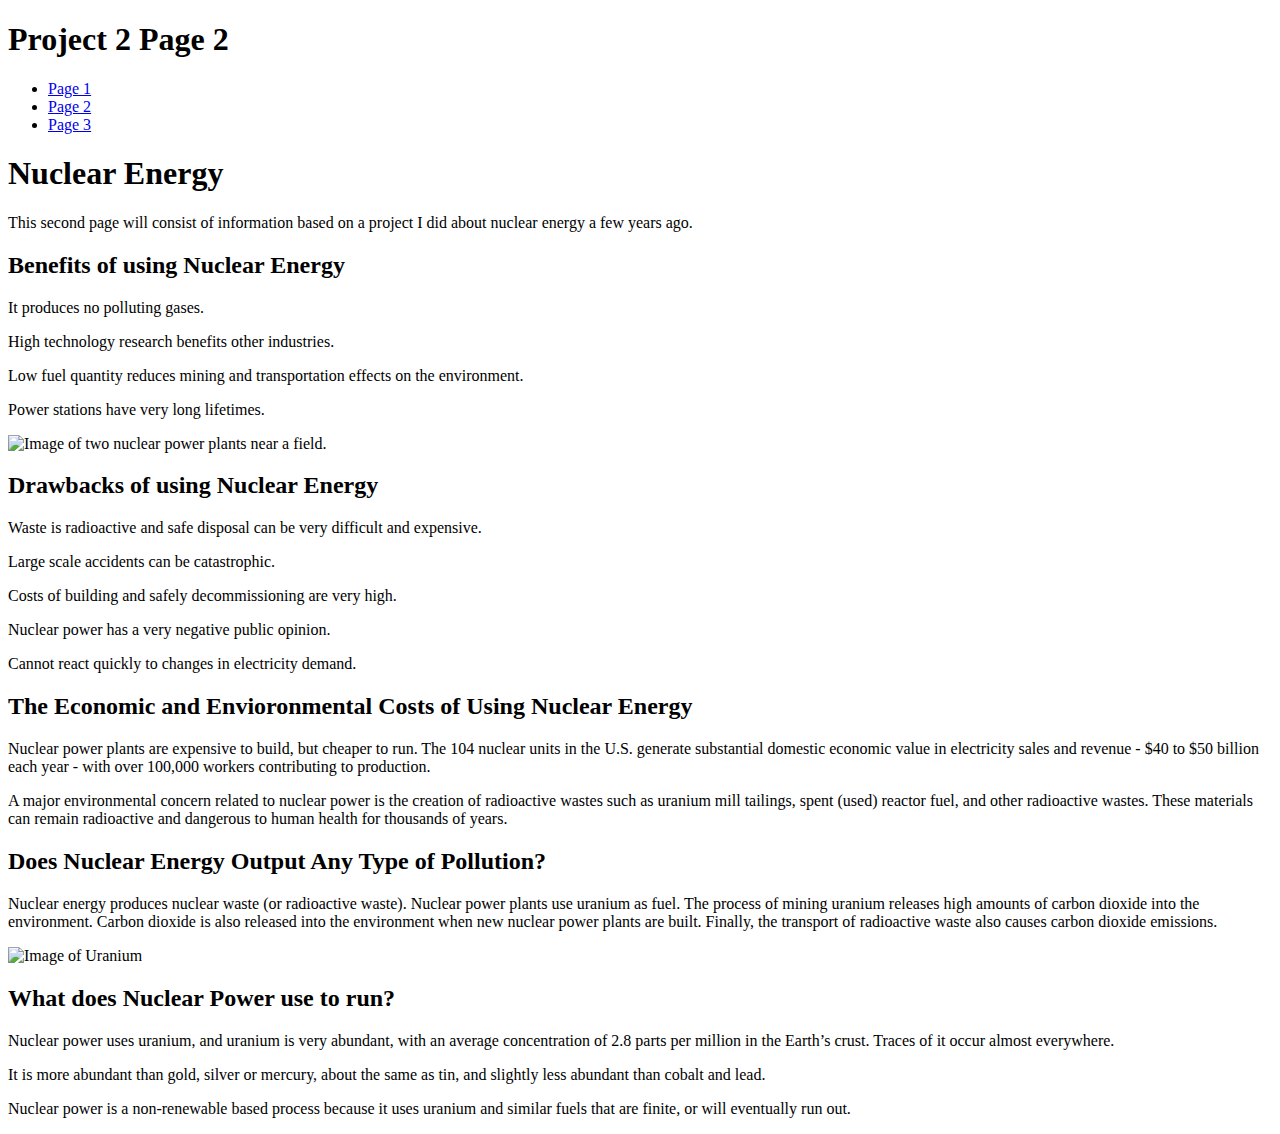
==== index2.html @ 0c780143 "Create index2.html" ====
<!DOCTYPE html>
<html lang="en">
  <head>
    <meta charset="utf-8">
    <title>Project 2</title>
    <link rel="stylesheet" href="css_folder/reset.css">
    <link rel="stylesheet" type="text/css" href="css_folder/style.css">
    <link rel="preconnect" href="https://fonts.googleapis.com">
    <link rel="preconnect" href="https://fonts.gstatic.com" crossorigin>
    <link href="https://fonts.googleapis.com/css2?family=Montserrat&family=Permanent+Marker&family=Supermercado+One&family=Tilt+Neon&display=swap" rel="stylesheet">
  </head>
  <body>
    
    <section>
    <h1>Project 2 Page 2</h1>
    <nav id="main-nav">
    <ul>
      <li><a href="index.html">Page 1</a></li>
      <li><a class="active" href="index2.html">Page 2</a></li>
      <li><a href="index3.html">Page 3</a></li>
    </ul>
    </nav>
    </section>

    <section>
    <h1>Nuclear Energy</h1>
      <p>This second page will consist of information based on a project I did about nuclear energy a few years ago.</p>
    </section>
    
      <section>
      <h2>Benefits of using Nuclear Energy</h2>
        <p>It produces no polluting gases.</p>
        <p>High technology research benefits other industries.</p>
        <p>Low fuel quantity reduces mining and transportation effects on the environment.</p>
        <p>Power stations have very long lifetimes.</p>
        <div class="plant"><img src="Images_for_Project1/nuclear.power.plant.jpg" alt="Image of two nuclear power plants near a field."></div>
      </section>

      <section>
      <h2>Drawbacks of using Nuclear Energy</h2>
        <p>Waste is radioactive and safe disposal can be very difficult and expensive.</p>
        <p>Large scale accidents can be catastrophic.</p>
        <p>Costs of building and safely decommissioning are very high.</p>
        <p>Nuclear power has a very negative public opinion.</p>
        <p>Cannot react quickly to changes in electricity demand.</p>
      </section>

      <section>
      <h2>The Economic and Envioronmental Costs of Using Nuclear Energy</h2>
        <p>Nuclear power plants are expensive to build, but cheaper to run. The 104 nuclear units in the U.S. generate substantial domestic economic value in electricity sales and revenue - $40 to $50 billion each year - with over 100,000 workers contributing to production. </p>
        <p>A major environmental concern related to nuclear power is the creation of radioactive wastes such as uranium mill tailings, spent (used) reactor fuel, and other radioactive wastes. These materials can remain radioactive and dangerous to human health for thousands of years.</p>
      </section>

      <section>
      <h2>Does Nuclear Energy Output Any Type of Pollution?</h2>
        <p>Nuclear energy produces nuclear waste (or radioactive  waste). Nuclear power plants use uranium as fuel. The  process of mining uranium releases high amounts of  carbon dioxide into the environment. Carbon dioxide is  also released into the environment when new nuclear  power plants are built. Finally, the transport of radioactive  waste also causes carbon dioxide emissions.</p>
        <div class="uranium"><img src="Images_for_Project1/uranium.image.jpg" alt="Image of Uranium"></div>
      </section>

     <section>
       <h2>What does Nuclear Power use to run?</h2>
         <p>Nuclear power uses uranium, and uranium is very abundant, with an average concentration of 2.8 parts per million in the Earth’s crust. Traces of it occur almost everywhere.</p>
         <p>It is more abundant than gold, silver or mercury, about the same as tin, and slightly less abundant than cobalt and lead.</p>
         <p>Nuclear power is a non-renewable based process because it uses uranium and similar fuels that are finite, or will eventually run out.</p>
      </section>
    
  </body>
</html>
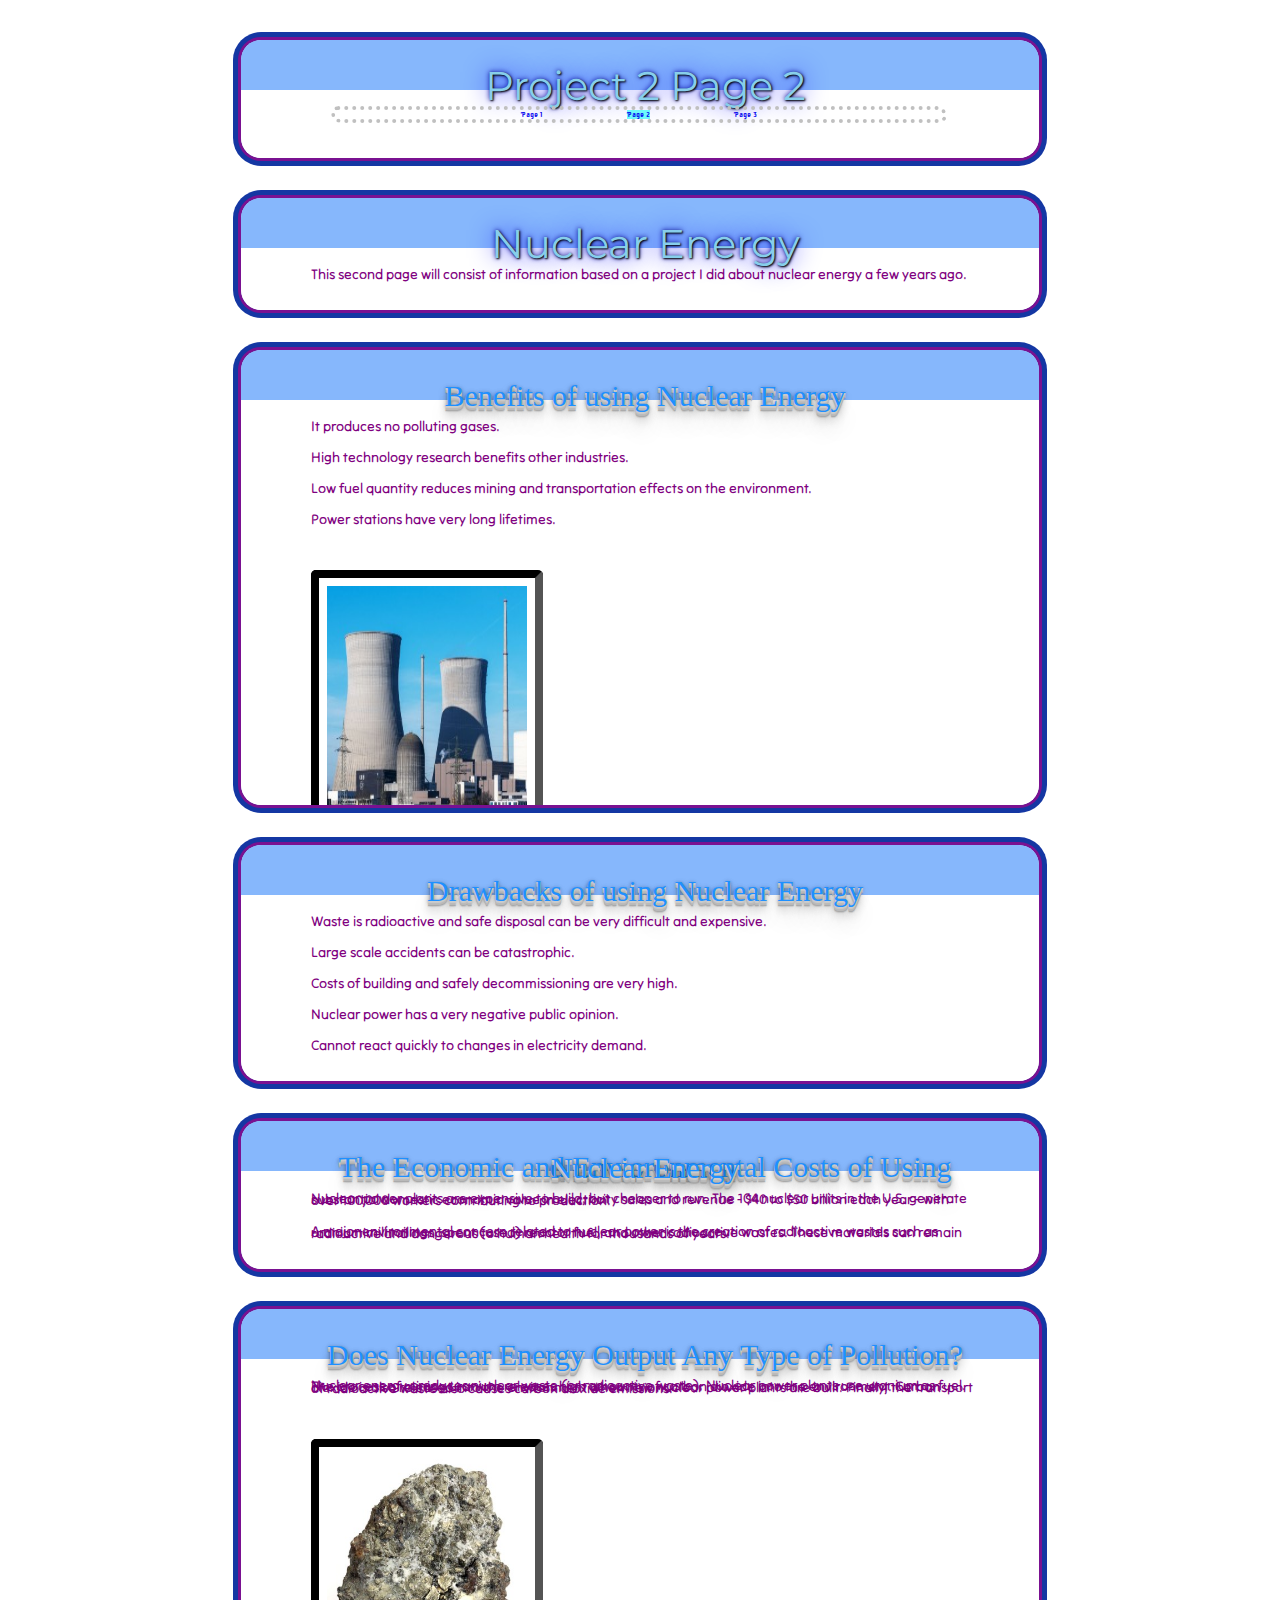
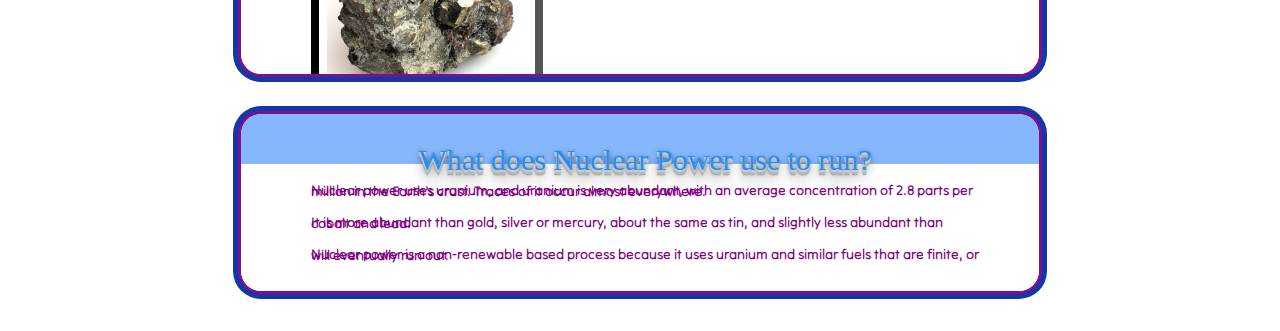
==== commit 46466df9: "Update index2.html" ====
--- a/index2.html
+++ b/index2.html
@@ -3,8 +3,8 @@
   <head>
     <meta charset="utf-8">
     <title>Project 2</title>
-    <link rel="stylesheet" href="css_folder/reset.css">
-    <link rel="stylesheet" type="text/css" href="css_folder/style.css">
+    <link rel="stylesheet" href="css.folder/reset.css">
+    <link rel="stylesheet" type="text/css" href="css.folder/style.css">
     <link rel="preconnect" href="https://fonts.googleapis.com">
     <link rel="preconnect" href="https://fonts.gstatic.com" crossorigin>
     <link href="https://fonts.googleapis.com/css2?family=Montserrat&family=Permanent+Marker&family=Supermercado+One&family=Tilt+Neon&display=swap" rel="stylesheet">
@@ -33,7 +33,7 @@
         <p>High technology research benefits other industries.</p>
         <p>Low fuel quantity reduces mining and transportation effects on the environment.</p>
         <p>Power stations have very long lifetimes.</p>
-        <div class="plant"><img src="Images_for_Project1/nuclear.power.plant.jpg" alt="Image of two nuclear power plants near a field."></div>
+        <div class="plant"><img src="project3.images/nuclear.power.plant.jpg" alt="Image of two nuclear power plants near a field."></div>
       </section>
 
       <section>
@@ -54,7 +54,7 @@
       <section>
       <h2>Does Nuclear Energy Output Any Type of Pollution?</h2>
         <p>Nuclear energy produces nuclear waste (or radioactive  waste). Nuclear power plants use uranium as fuel. The  process of mining uranium releases high amounts of  carbon dioxide into the environment. Carbon dioxide is  also released into the environment when new nuclear  power plants are built. Finally, the transport of radioactive  waste also causes carbon dioxide emissions.</p>
-        <div class="uranium"><img src="Images_for_Project1/uranium.image.jpg" alt="Image of Uranium"></div>
+        <div class="uranium"><img src="project3.images/uranium.image.jpg" alt="Image of Uranium"></div>
       </section>
 
      <section>
--- a/css.folder/style.css
+++ b/css.folder/style.css
@@ -0,0 +1,166 @@
+body {
+    margin: auto;
+    background-color: white;
+  }
+  
+  title {
+    margin: auto;
+    color: lightblue;
+    text-align: center;
+    line-height: normal;
+  }
+  
+  ol {
+    list-style-type: none;
+    text-align: left;
+    font-family: 'Tilt Neon', sans-serif;
+    color: pink;
+    border: 8px dashed black;
+    border-radius: 25px;
+    padding: 10px;
+    margin-top: 30px;
+    margin-bottom: 20px;
+    margin-right: 45px;
+    margin-left: 55px;
+  }
+  
+  ul {
+    list-style-type: none;
+    margin-left: 75px;
+    margin-top: 20px;
+    margin-bottom: 20px;
+    margin-right: 50px;
+    width: 600px;
+    padding: 4px 4px;
+    overflow: hidden;
+    border: 0.5em dotted silver;
+    border-radius: 15px 20px;
+    text-align: center;
+    font-family: 'Supermercado One', sans-serif;
+    color: black;
+    position: relative;
+  }
+  
+  li {
+    display: inline;
+    color: black;
+    text-align: center;
+    margin-top: 20px;
+    margin-bottom: 20px;
+    margin-right: 35px;
+    margin-left: 35px;
+    padding: 4px 6px;
+    text-decoration: none;
+  }
+  
+  li a {
+    text-decoration: none;
+  }
+  
+  li a:hover:not(.active) {
+    background-color: #348;
+    color: white;
+  }
+  
+  .active {
+    background-color: #6dfafc;
+  }
+  
+  .active:hover {
+    background-color: skyblue;
+    color: white;
+  }
+  
+  iframe {
+    border: 6px groove #1e2121;
+    position: relative;
+  }
+  
+  h1 {
+    font-size: 40px;
+    text-align: center;
+    font-family: 'Montserrat', sans-serif;
+    color: skyblue;
+    text-shadow: 1px 1px 2px black, 0 0 25px blue, 0 0 5px darkblue;
+    margin-top: 30px;
+    margin-bottom: 20px;
+    margin-right: 45px;
+    margin-left: 55px;
+  }
+  
+  h2 {
+    text-align: center;
+    font-family: 'Permanent Marker', cursive;
+    text-shadow:
+      0 1px 0 #ccc, 
+      0 2px 0 #c9c9c9,
+      0 3px 0 #bbb,
+      0 4px 0 #b9b9b9,
+      0 5px 0 #aaa,
+      0 6px 1px rgba(0,0,0,.1),
+      0 0 5px rgba(0,0,0,.1),
+      0 1px 3px rgba(0,0,0,.3),
+      0 3px 5px rgba(0,0,0,.2),
+      0 5px 10px rgba(0,0,0,.25),
+      0 10px 10px rgba(0,0,0,.2),
+      0 20px 20px rgba(0,0,0,.15);
+    font-size: 30px;
+    color: dodgerblue;
+    margin-top: 30px;
+    margin-bottom: 20px;
+    margin-right: 45px;
+    margin-left: 55px;
+  }
+  
+  h3, h4, h5 {
+    text-align: left;
+    font-size: 20px;
+    font-family: 'Permanent Marker', cursive;
+    color: pink;
+    margin-top: 30px;
+    margin-bottom: 20px;
+    margin-right: 45px;
+    margin-left: 55px;
+  }
+  
+  p {
+    text-align: left;
+    font-size: 14px;
+    font-family: 'Tilt Neon', sans-serif;
+    color: purple;
+    margin-top: 30px;
+    margin-bottom: 20px;
+    margin-right: 45px;
+    margin-left: 55px;
+  }
+  
+  .uranium, 
+  .headshot, 
+  .plant {
+    width: 200px;
+    height: 250px;
+  }
+  
+  img {
+    width: 200px;
+    height: 250px;
+    border: 8px inset black;
+    border-radius: 5px;
+    float: center;
+    margin-top: 30px;
+    margin-bottom: 20px;
+    margin-right: 45px;
+    margin-left: 55px;
+    padding: 8px;
+  }
+  
+  section {
+    border: black;
+    border-radius: 20px;
+    background: linear-gradient(180deg, #86b7fc 50px, white 15px);
+    width: 60%;
+    overflow: auto;
+    padding: 15px;
+    box-shadow: 0px 0px 0px 3px #7a1191, 0px 0px 0px 8px #1437a3;
+    margin: 40px auto;
+  }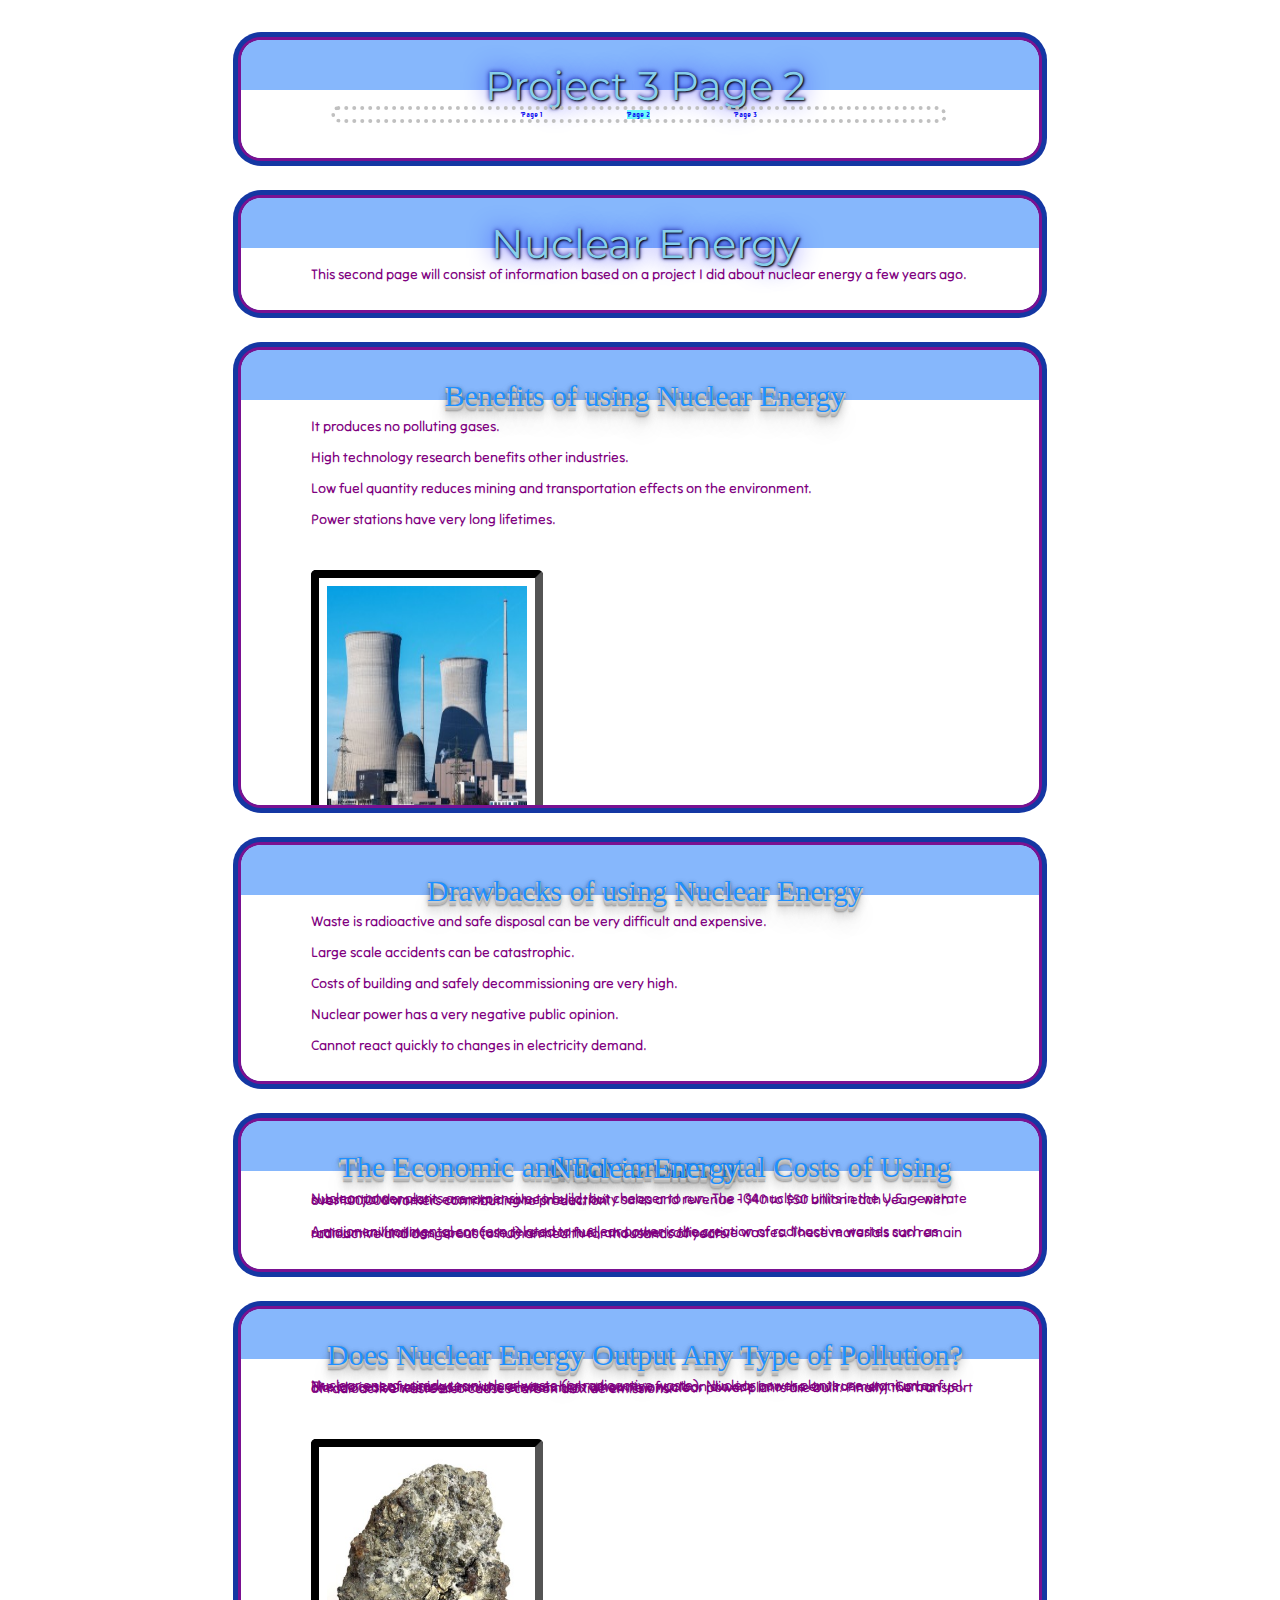
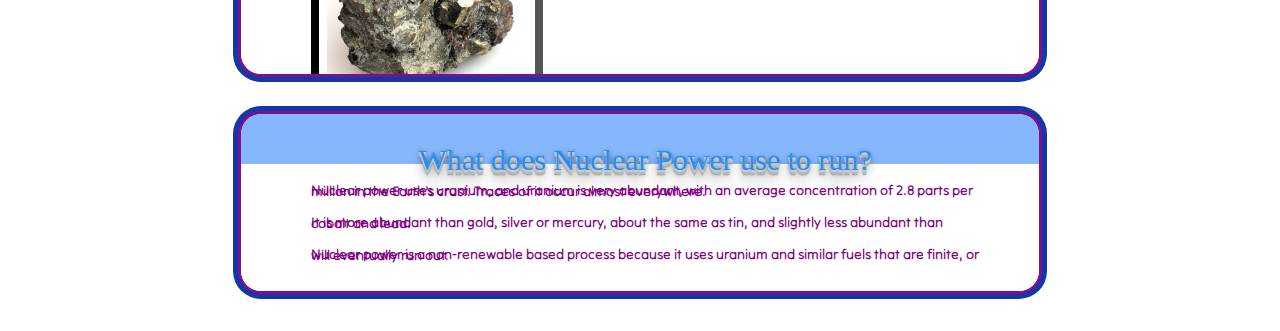
==== commit c556f91e: "Update index2.html" ====
--- a/index2.html
+++ b/index2.html
@@ -2,7 +2,7 @@
 <html lang="en">
   <head>
     <meta charset="utf-8">
-    <title>Project 2</title>
+    <title>Project 3</title>
     <link rel="stylesheet" href="css.folder/reset.css">
     <link rel="stylesheet" type="text/css" href="css.folder/style.css">
     <link rel="preconnect" href="https://fonts.googleapis.com">
@@ -12,7 +12,7 @@
   <body>
     
     <section>
-    <h1>Project 2 Page 2</h1>
+    <h1>Project 3 Page 2</h1>
     <nav id="main-nav">
     <ul>
       <li><a href="index.html">Page 1</a></li>
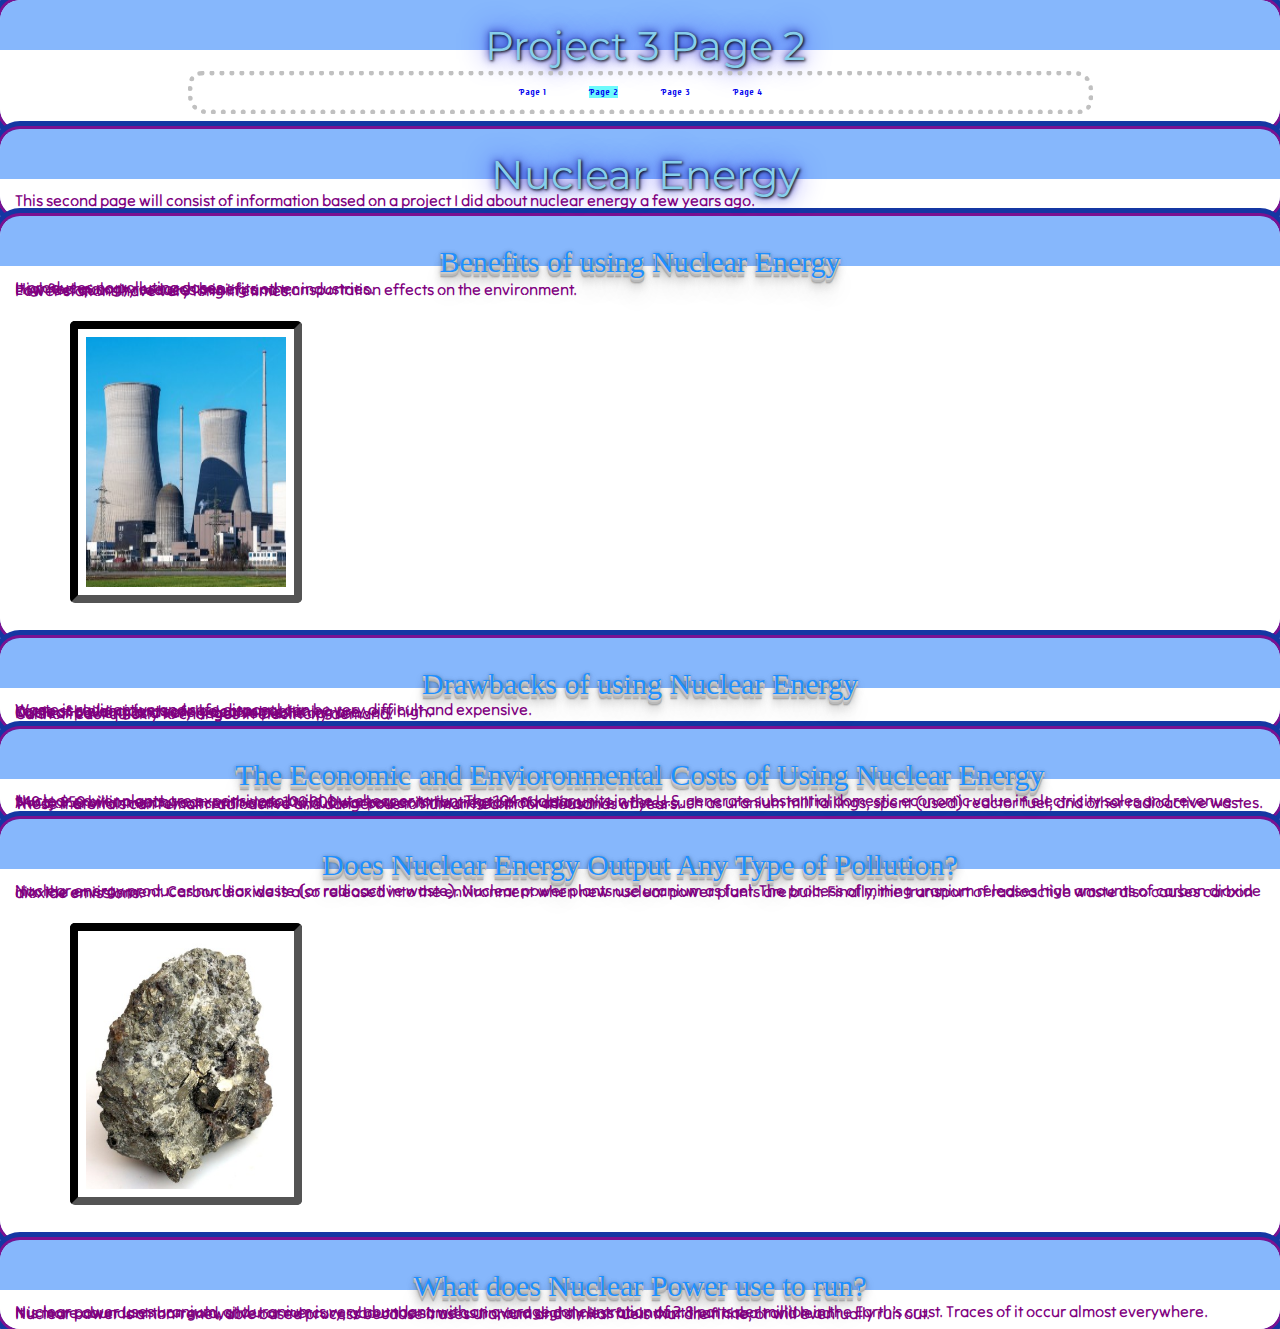
==== commit d6fc43ad: "Update index2.html" ====
--- a/index2.html
+++ b/index2.html
@@ -18,6 +18,7 @@
       <li><a href="index.html">Page 1</a></li>
       <li><a class="active" href="index2.html">Page 2</a></li>
       <li><a href="index3.html">Page 3</a></li>
+      <li><a href="index4.html">Page 4</a></li>
     </ul>
     </nav>
     </section>
--- a/css.folder/style.css
+++ b/css.folder/style.css
@@ -19,22 +19,19 @@
     border-radius: 25px;
     padding: 10px;
     margin-top: 30px;
-    margin-bottom: 20px;
-    margin-right: 45px;
+    margin-bottom: 25px;
+    margin-right: 55px;
     margin-left: 55px;
   }
   
   ul {
     list-style-type: none;
-    margin-left: 75px;
-    margin-top: 20px;
-    margin-bottom: 20px;
-    margin-right: 50px;
-    width: 600px;
-    padding: 4px 4px;
+    margin: 0 auto;
+    width: 70%;
+    padding: 10px;
     overflow: hidden;
     border: 0.5em dotted silver;
-    border-radius: 15px 20px;
+    border-radius: 14px 18px;
     text-align: center;
     font-family: 'Supermercado One', sans-serif;
     color: black;
@@ -42,15 +39,13 @@
   }
   
   li {
-    display: inline;
+    display: inline-block;
     color: black;
     text-align: center;
-    margin-top: 20px;
-    margin-bottom: 20px;
-    margin-right: 35px;
-    margin-left: 35px;
-    padding: 4px 6px;
+    margin: 0 10px;
+    padding: 6px 10px;
     text-decoration: none;
+    font-size: 10px;
   }
   
   li a {
@@ -72,7 +67,7 @@
   }
   
   iframe {
-    border: 6px groove #1e2121;
+    border: 10px groove #1e2121;
     position: relative;
   }
   
@@ -81,9 +76,9 @@
     text-align: center;
     font-family: 'Montserrat', sans-serif;
     color: skyblue;
-    text-shadow: 1px 1px 2px black, 0 0 25px blue, 0 0 5px darkblue;
+    text-shadow: 1px 1px 3px black, 0 0 28px blue, 0 0 8px darkblue;
     margin-top: 30px;
-    margin-bottom: 20px;
+    margin-bottom: 25px;
     margin-right: 45px;
     margin-left: 55px;
   }
@@ -107,8 +102,8 @@
     font-size: 30px;
     color: dodgerblue;
     margin-top: 30px;
-    margin-bottom: 20px;
-    margin-right: 45px;
+    margin-bottom: 25px;
+    margin-right: 55px;
     margin-left: 55px;
   }
   
@@ -117,21 +112,18 @@
     font-size: 20px;
     font-family: 'Permanent Marker', cursive;
     color: pink;
-    margin-top: 30px;
-    margin-bottom: 20px;
+    margin-top: 34px;
+    margin-bottom: 25px;
     margin-right: 45px;
     margin-left: 55px;
   }
   
   p {
     text-align: left;
-    font-size: 14px;
+    font-size: 16px;
     font-family: 'Tilt Neon', sans-serif;
     color: purple;
-    margin-top: 30px;
-    margin-bottom: 20px;
-    margin-right: 45px;
-    margin-left: 55px;
+    margin: auto;
   }
   
   .uranium, 
@@ -146,7 +138,7 @@
     height: 250px;
     border: 8px inset black;
     border-radius: 5px;
-    float: center;
+    float: left;
     margin-top: 30px;
     margin-bottom: 20px;
     margin-right: 45px;
@@ -158,9 +150,10 @@
     border: black;
     border-radius: 20px;
     background: linear-gradient(180deg, #86b7fc 50px, white 15px);
-    width: 60%;
+    display: block;
+	  margin: auto;
     overflow: auto;
+    height: 50%;
     padding: 15px;
     box-shadow: 0px 0px 0px 3px #7a1191, 0px 0px 0px 8px #1437a3;
-    margin: 40px auto;
-  }+  }
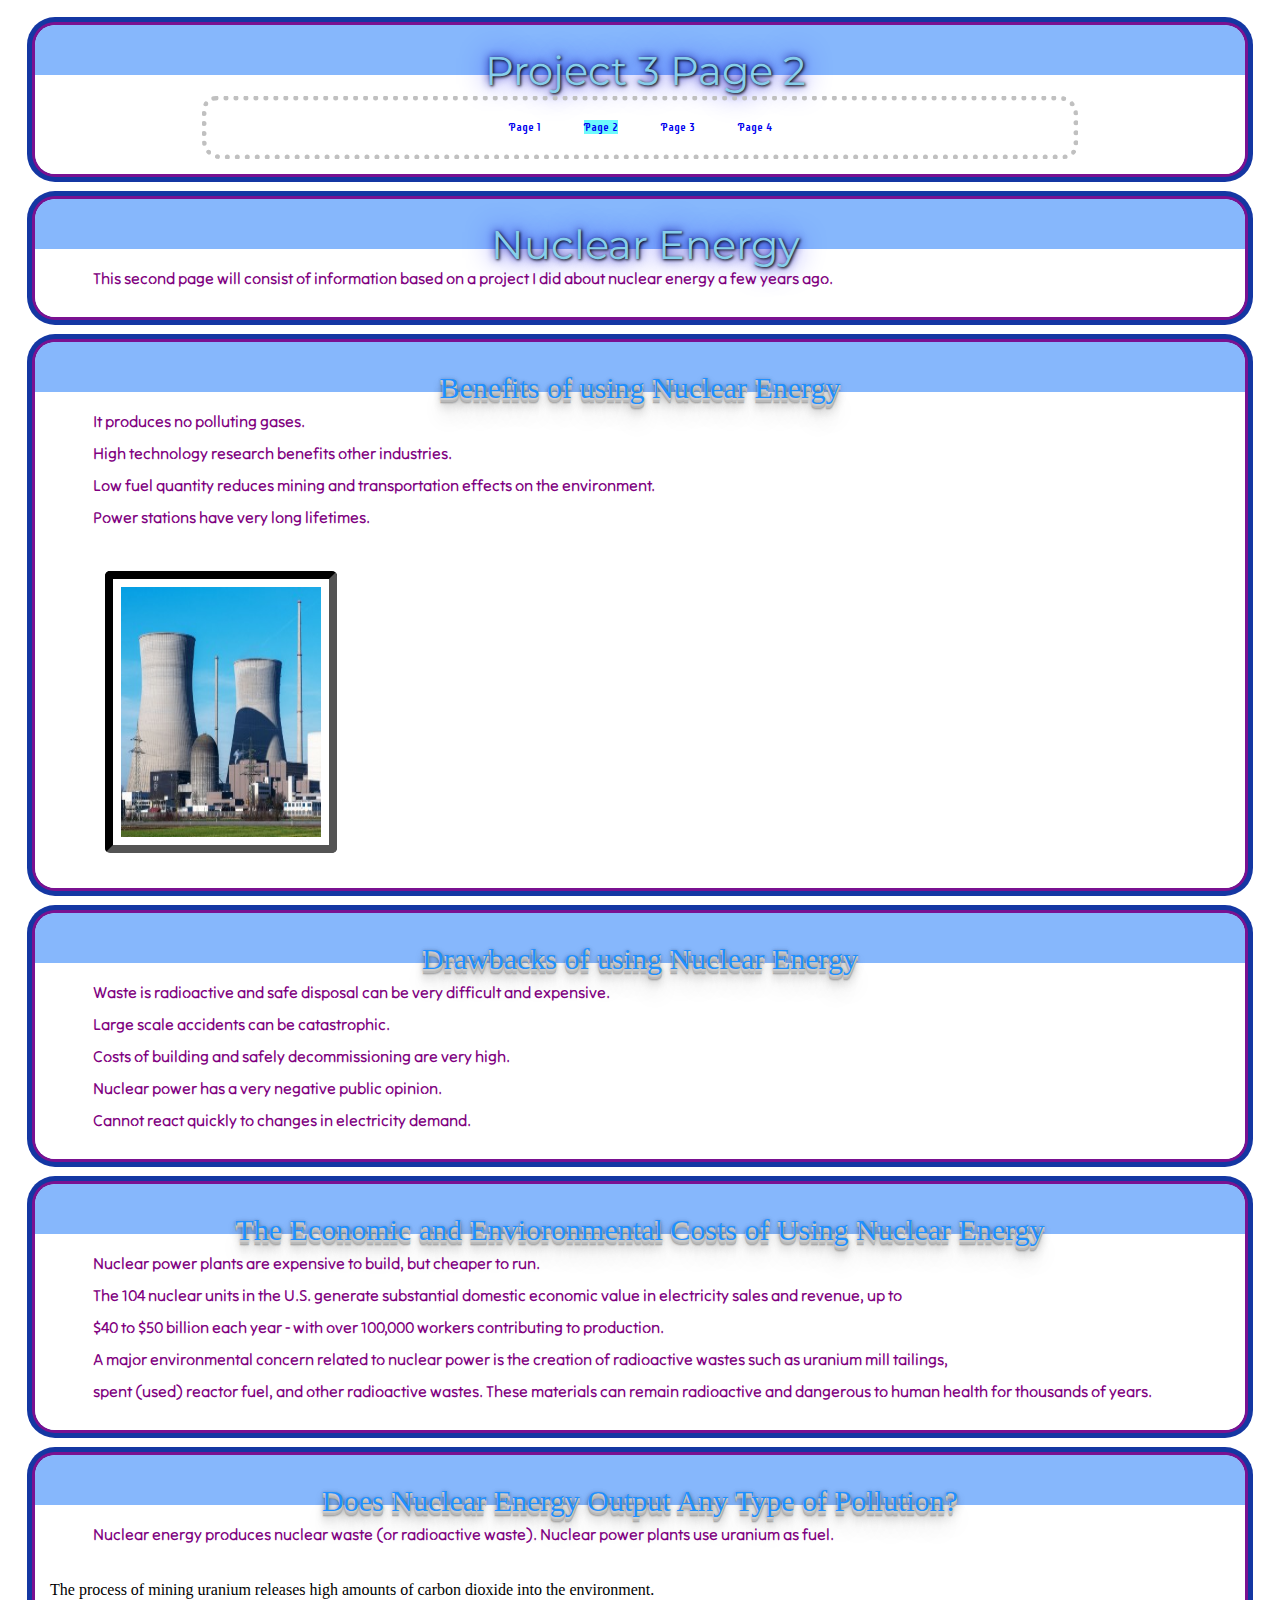
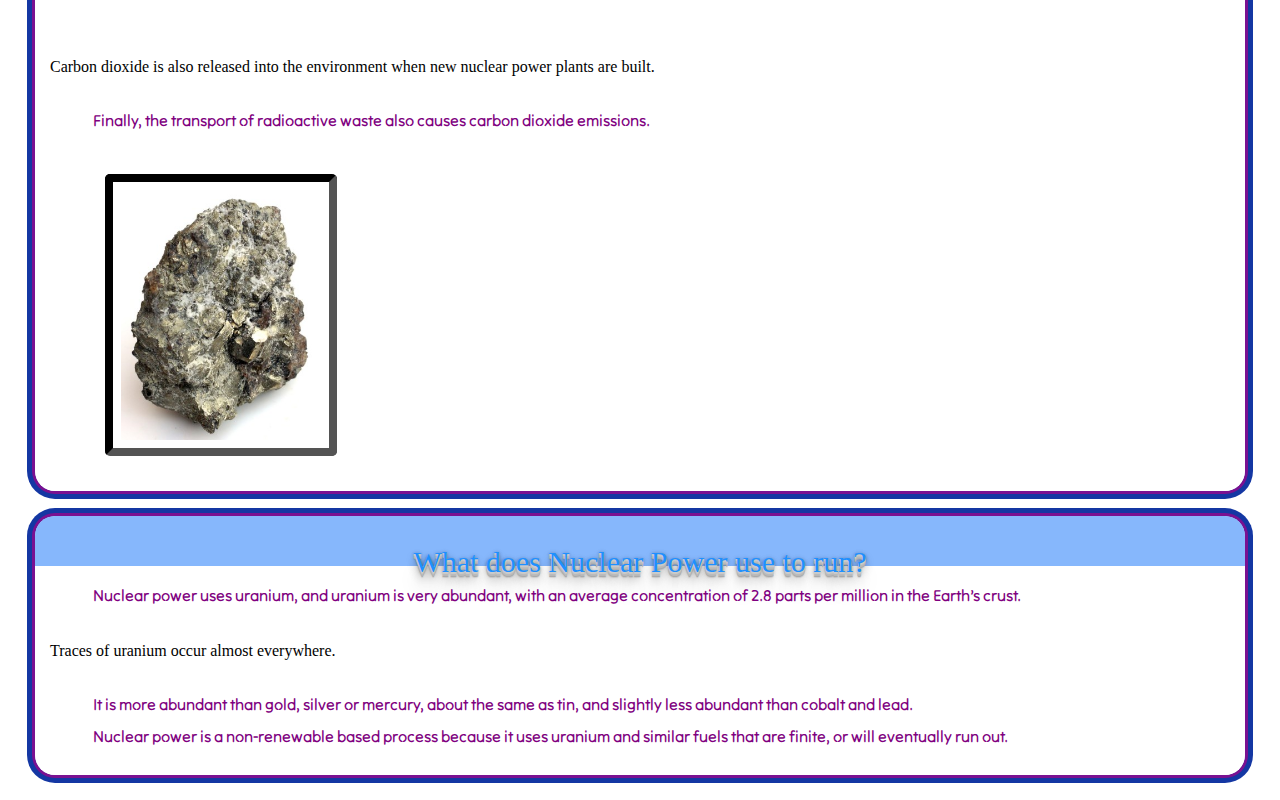
==== commit 1cba58fc: "Update index2.html" ====
--- a/index2.html
+++ b/index2.html
@@ -48,19 +48,26 @@
 
       <section>
       <h2>The Economic and Envioronmental Costs of Using Nuclear Energy</h2>
-        <p>Nuclear power plants are expensive to build, but cheaper to run. The 104 nuclear units in the U.S. generate substantial domestic economic value in electricity sales and revenue - $40 to $50 billion each year - with over 100,000 workers contributing to production. </p>
-        <p>A major environmental concern related to nuclear power is the creation of radioactive wastes such as uranium mill tailings, spent (used) reactor fuel, and other radioactive wastes. These materials can remain radioactive and dangerous to human health for thousands of years.</p>
+        <p>Nuclear power plants are expensive to build, but cheaper to run.</p>
+        <p>The 104 nuclear units in the U.S. generate substantial domestic economic value in electricity sales and revenue, up to</p>
+          <p>$40 to $50 billion each year - with over 100,000 workers contributing to production.</p>
+        <p>A major environmental concern related to nuclear power is the creation of radioactive wastes such as uranium mill tailings,</p>
+          <p>spent (used) reactor fuel, and other radioactive wastes. These materials can remain radioactive and dangerous to human health for thousands of years.</p>
       </section>
 
       <section>
       <h2>Does Nuclear Energy Output Any Type of Pollution?</h2>
-        <p>Nuclear energy produces nuclear waste (or radioactive  waste). Nuclear power plants use uranium as fuel. The  process of mining uranium releases high amounts of  carbon dioxide into the environment. Carbon dioxide is  also released into the environment when new nuclear  power plants are built. Finally, the transport of radioactive  waste also causes carbon dioxide emissions.</p>
+        <p>Nuclear energy produces nuclear waste (or radioactive  waste). Nuclear power plants use uranium as fuel.</p>
+        </p>The  process of mining uranium releases high amounts of  carbon dioxide into the environment.</p>
+        </p>Carbon dioxide is  also released into the environment when new nuclear  power plants are built.</p>
+        <p>Finally, the transport of radioactive  waste also causes carbon dioxide emissions.</p>
         <div class="uranium"><img src="project3.images/uranium.image.jpg" alt="Image of Uranium"></div>
       </section>
 
      <section>
        <h2>What does Nuclear Power use to run?</h2>
-         <p>Nuclear power uses uranium, and uranium is very abundant, with an average concentration of 2.8 parts per million in the Earth’s crust. Traces of it occur almost everywhere.</p>
+         <p>Nuclear power uses uranium, and uranium is very abundant, with an average concentration of 2.8 parts per million in the Earth’s crust.</p> 
+         </p>Traces of uranium occur almost everywhere.</p>
          <p>It is more abundant than gold, silver or mercury, about the same as tin, and slightly less abundant than cobalt and lead.</p>
          <p>Nuclear power is a non-renewable based process because it uses uranium and similar fuels that are finite, or will eventually run out.</p>
       </section>
--- a/css.folder/style.css
+++ b/css.folder/style.css
@@ -1,5 +1,5 @@
 body {
-    margin: auto;
+    margin: 10px;
     background-color: white;
   }
   
@@ -17,9 +17,9 @@
     color: pink;
     border: 8px dashed black;
     border-radius: 25px;
-    padding: 10px;
-    margin-top: 30px;
-    margin-bottom: 25px;
+    padding: 18px;
+    margin-top: 40px;
+    margin-bottom: 35px;
     margin-right: 55px;
     margin-left: 55px;
   }
@@ -28,8 +28,8 @@
     list-style-type: none;
     margin: 0 auto;
     width: 70%;
-    padding: 10px;
-    overflow: hidden;
+    padding: 20px;
+    overflow: auto;
     border: 0.5em dotted silver;
     border-radius: 14px 18px;
     text-align: center;
@@ -42,10 +42,11 @@
     display: inline-block;
     color: black;
     text-align: center;
+    padding: 10px;
     margin: 0 10px;
     padding: 6px 10px;
     text-decoration: none;
-    font-size: 10px;
+    font-size: 12px;
   }
   
   li a {
@@ -67,8 +68,9 @@
   }
   
   iframe {
-    border: 10px groove #1e2121;
+    border: 12px groove #1e2121;
     position: relative;
+    margin: 10px;
   }
   
   h1 {
@@ -123,7 +125,11 @@
     font-size: 16px;
     font-family: 'Tilt Neon', sans-serif;
     color: purple;
-    margin: auto;
+    margin-top: 14px;
+    margin-bottom: 15px;
+    margin-right: 25px;
+    margin-left: 35px;
+    padding: 8px;
   }
   
   .uranium, 
@@ -150,8 +156,9 @@
     border: black;
     border-radius: 20px;
     background: linear-gradient(180deg, #86b7fc 50px, white 15px);
-    display: block;
-	  margin: auto;
+    display: justify;
+    padding: 10px;
+	  margin: 25px;
     overflow: auto;
     height: 50%;
     padding: 15px;
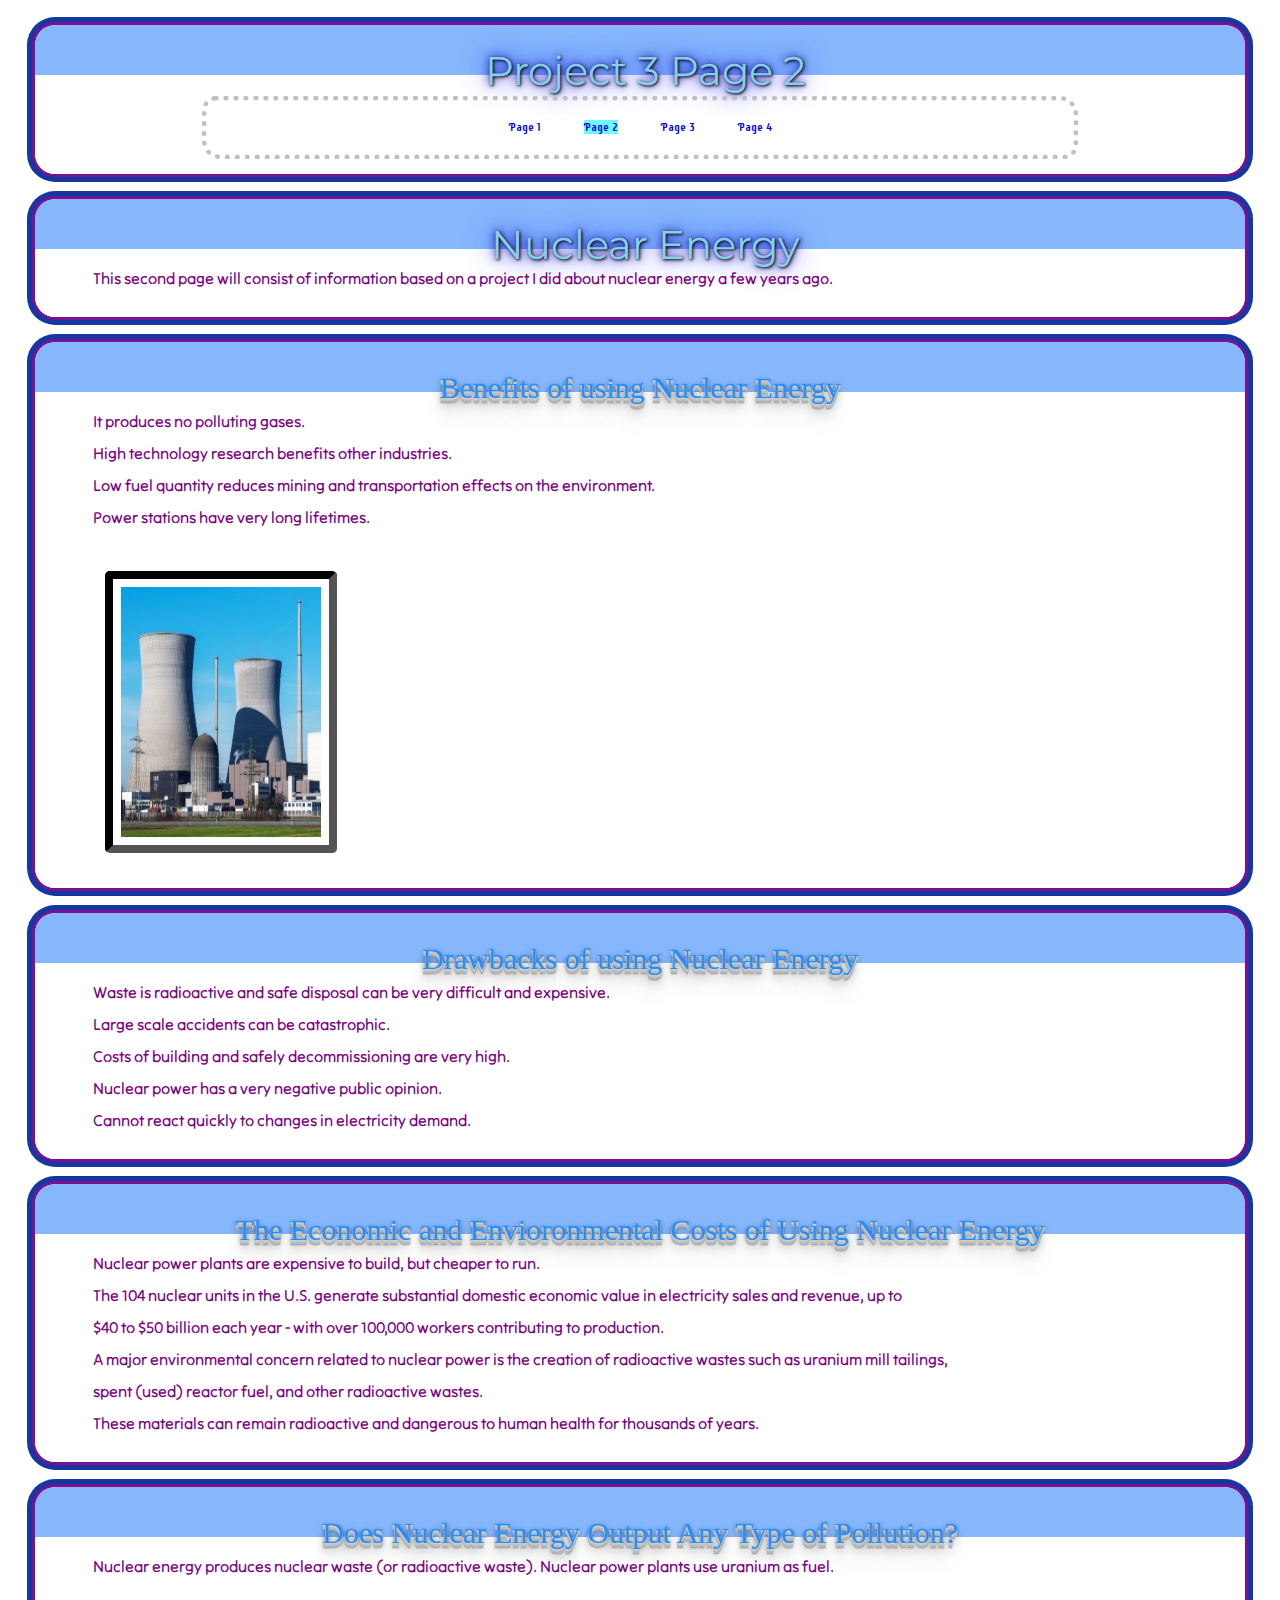
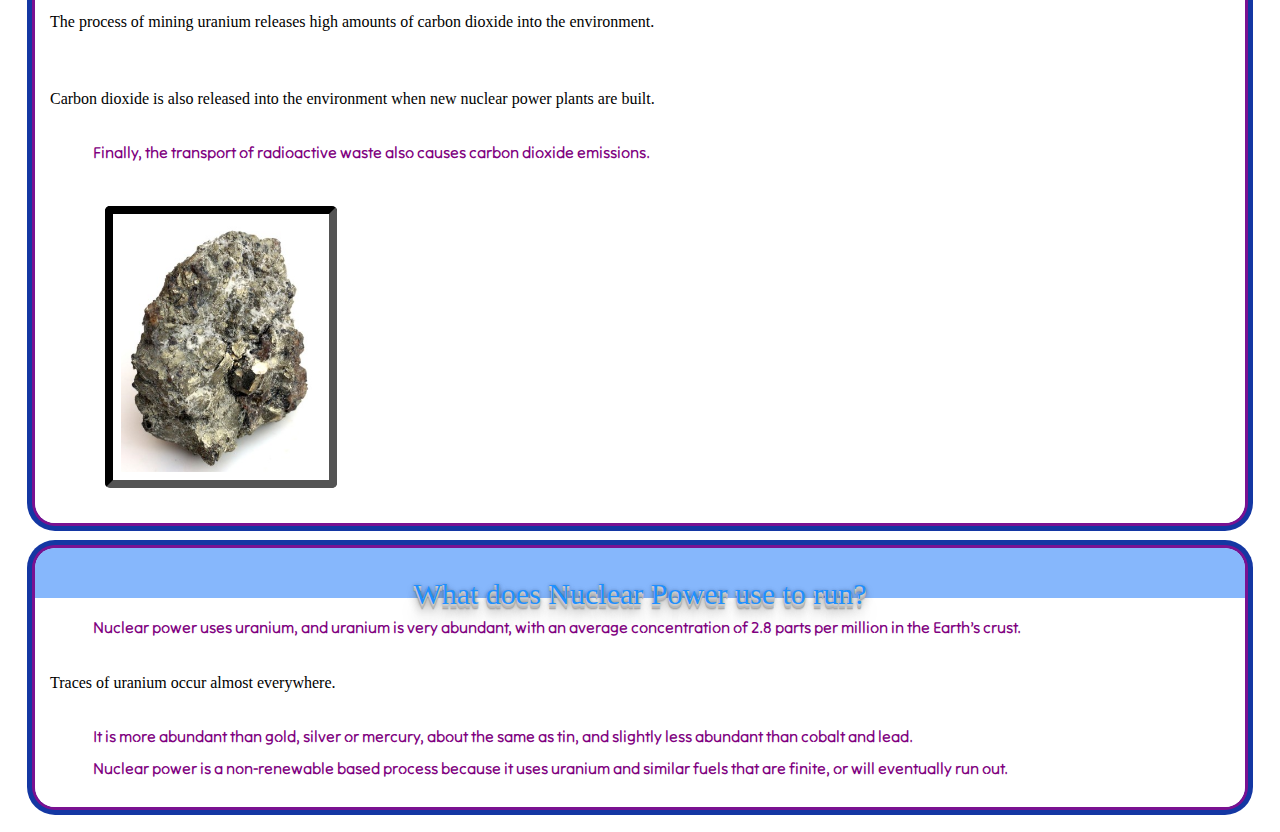
==== commit 6a644338: "Update index2.html" ====
--- a/index2.html
+++ b/index2.html
@@ -52,7 +52,8 @@
         <p>The 104 nuclear units in the U.S. generate substantial domestic economic value in electricity sales and revenue, up to</p>
           <p>$40 to $50 billion each year - with over 100,000 workers contributing to production.</p>
         <p>A major environmental concern related to nuclear power is the creation of radioactive wastes such as uranium mill tailings,</p>
-          <p>spent (used) reactor fuel, and other radioactive wastes. These materials can remain radioactive and dangerous to human health for thousands of years.</p>
+          <p>spent (used) reactor fuel, and other radioactive wastes.</p>
+          <p>These materials can remain radioactive and dangerous to human health for thousands of years.</p>
       </section>
 
       <section>
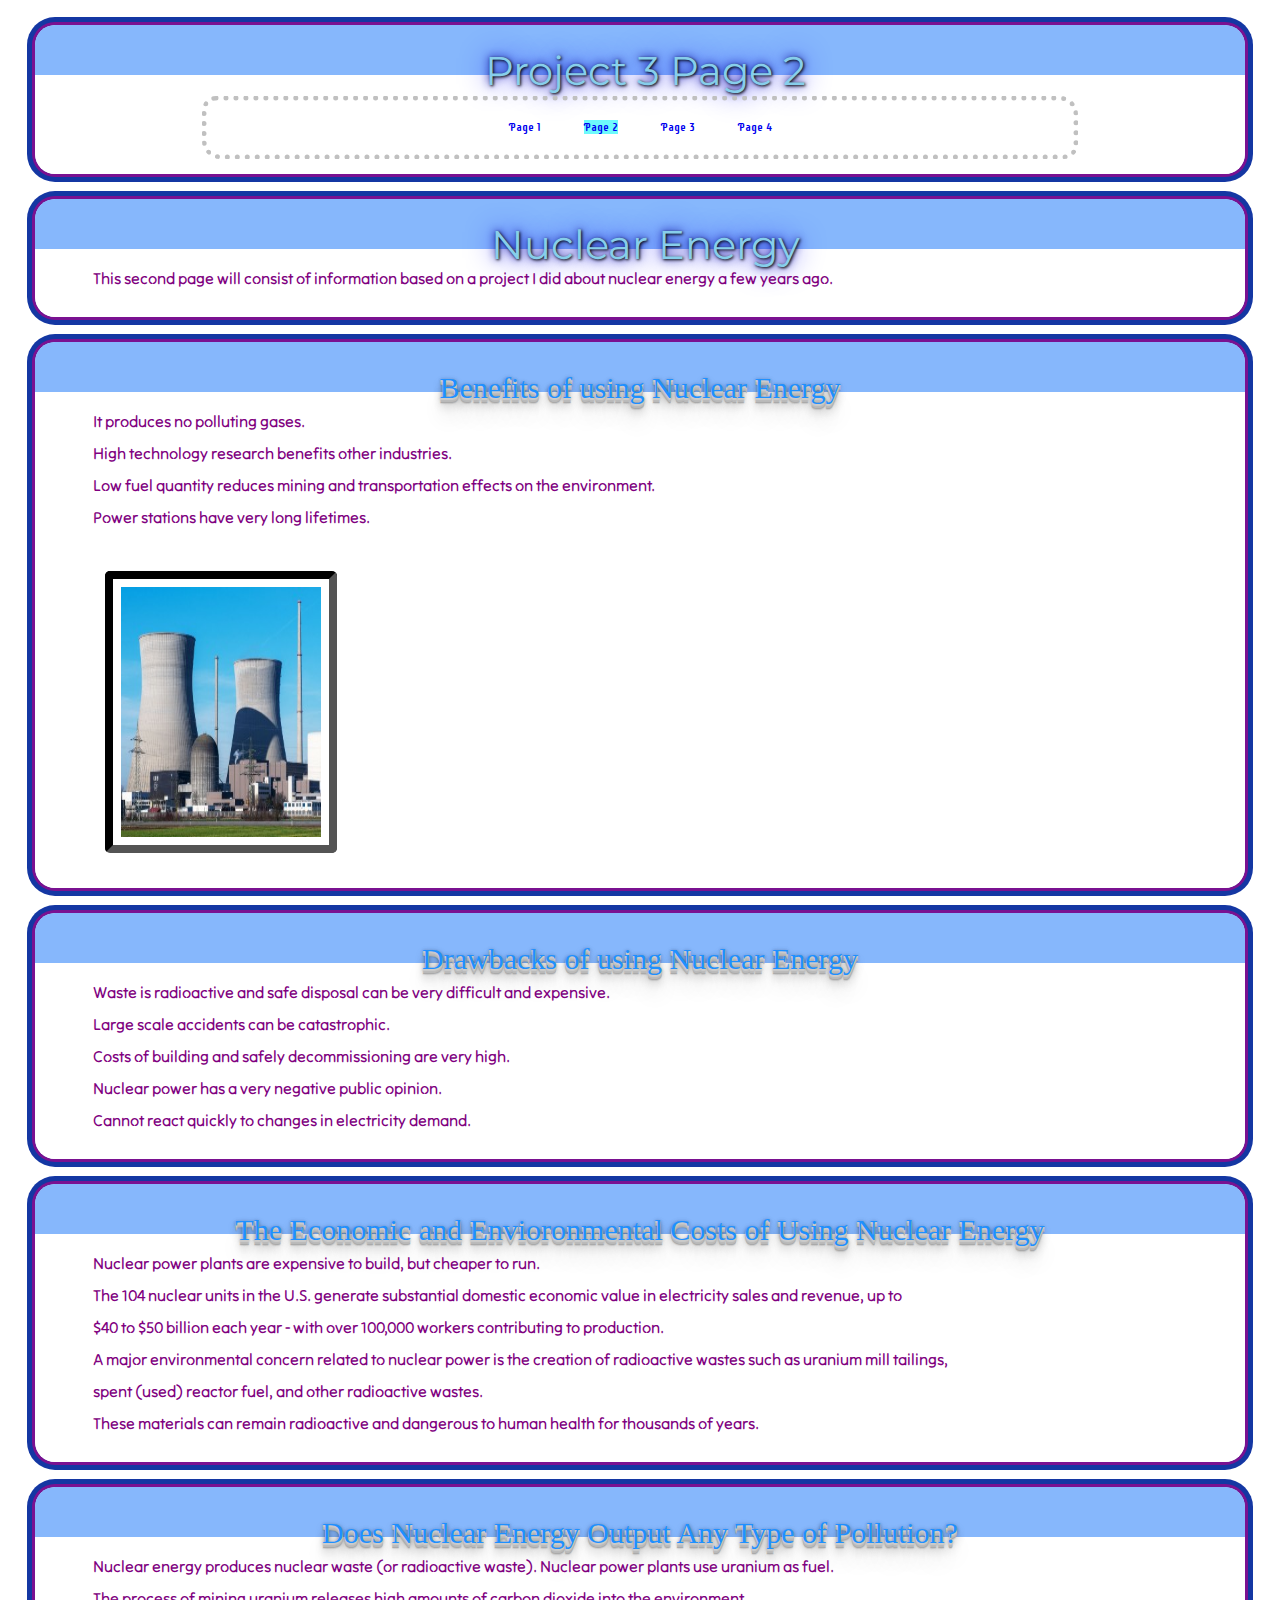
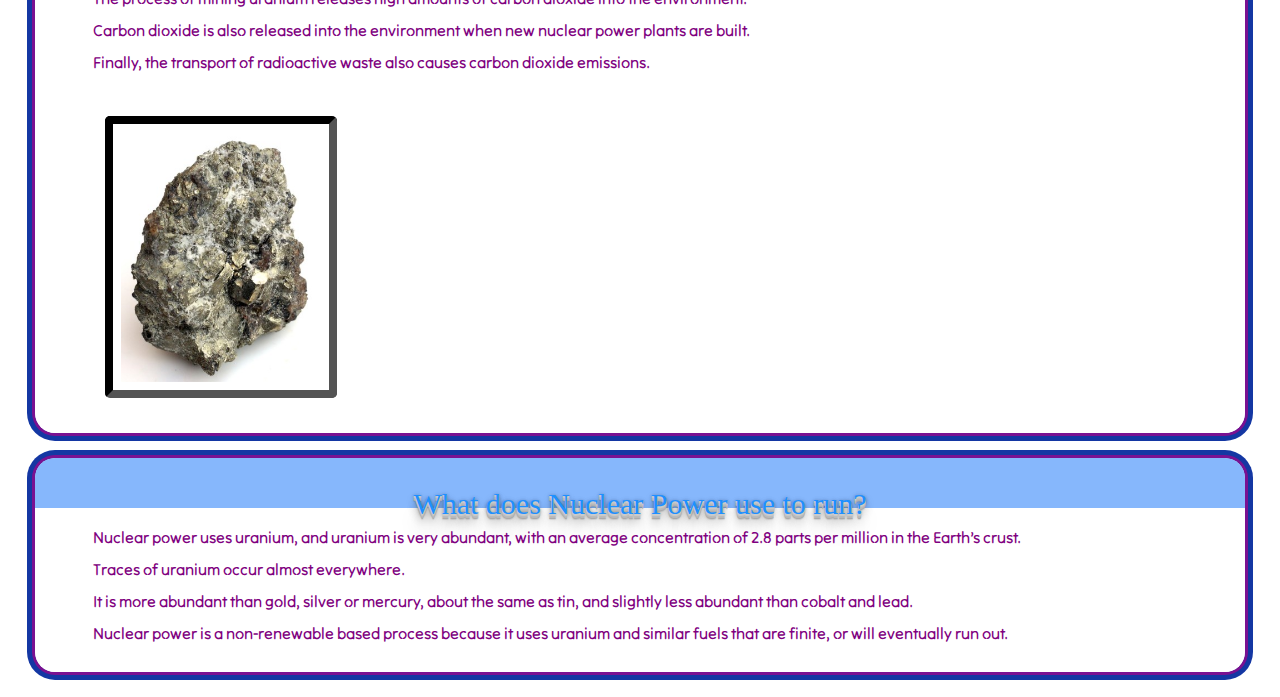
==== commit 7a2a225e: "Update index2.html" ====
--- a/index2.html
+++ b/index2.html
@@ -59,8 +59,8 @@
       <section>
       <h2>Does Nuclear Energy Output Any Type of Pollution?</h2>
         <p>Nuclear energy produces nuclear waste (or radioactive  waste). Nuclear power plants use uranium as fuel.</p>
-        </p>The  process of mining uranium releases high amounts of  carbon dioxide into the environment.</p>
-        </p>Carbon dioxide is  also released into the environment when new nuclear  power plants are built.</p>
+        <p>The  process of mining uranium releases high amounts of  carbon dioxide into the environment.</p>
+        <p>Carbon dioxide is  also released into the environment when new nuclear  power plants are built.</p>
         <p>Finally, the transport of radioactive  waste also causes carbon dioxide emissions.</p>
         <div class="uranium"><img src="project3.images/uranium.image.jpg" alt="Image of Uranium"></div>
       </section>
@@ -68,7 +68,7 @@
      <section>
        <h2>What does Nuclear Power use to run?</h2>
          <p>Nuclear power uses uranium, and uranium is very abundant, with an average concentration of 2.8 parts per million in the Earth’s crust.</p> 
-         </p>Traces of uranium occur almost everywhere.</p>
+         <p>Traces of uranium occur almost everywhere.</p>
          <p>It is more abundant than gold, silver or mercury, about the same as tin, and slightly less abundant than cobalt and lead.</p>
          <p>Nuclear power is a non-renewable based process because it uses uranium and similar fuels that are finite, or will eventually run out.</p>
       </section>
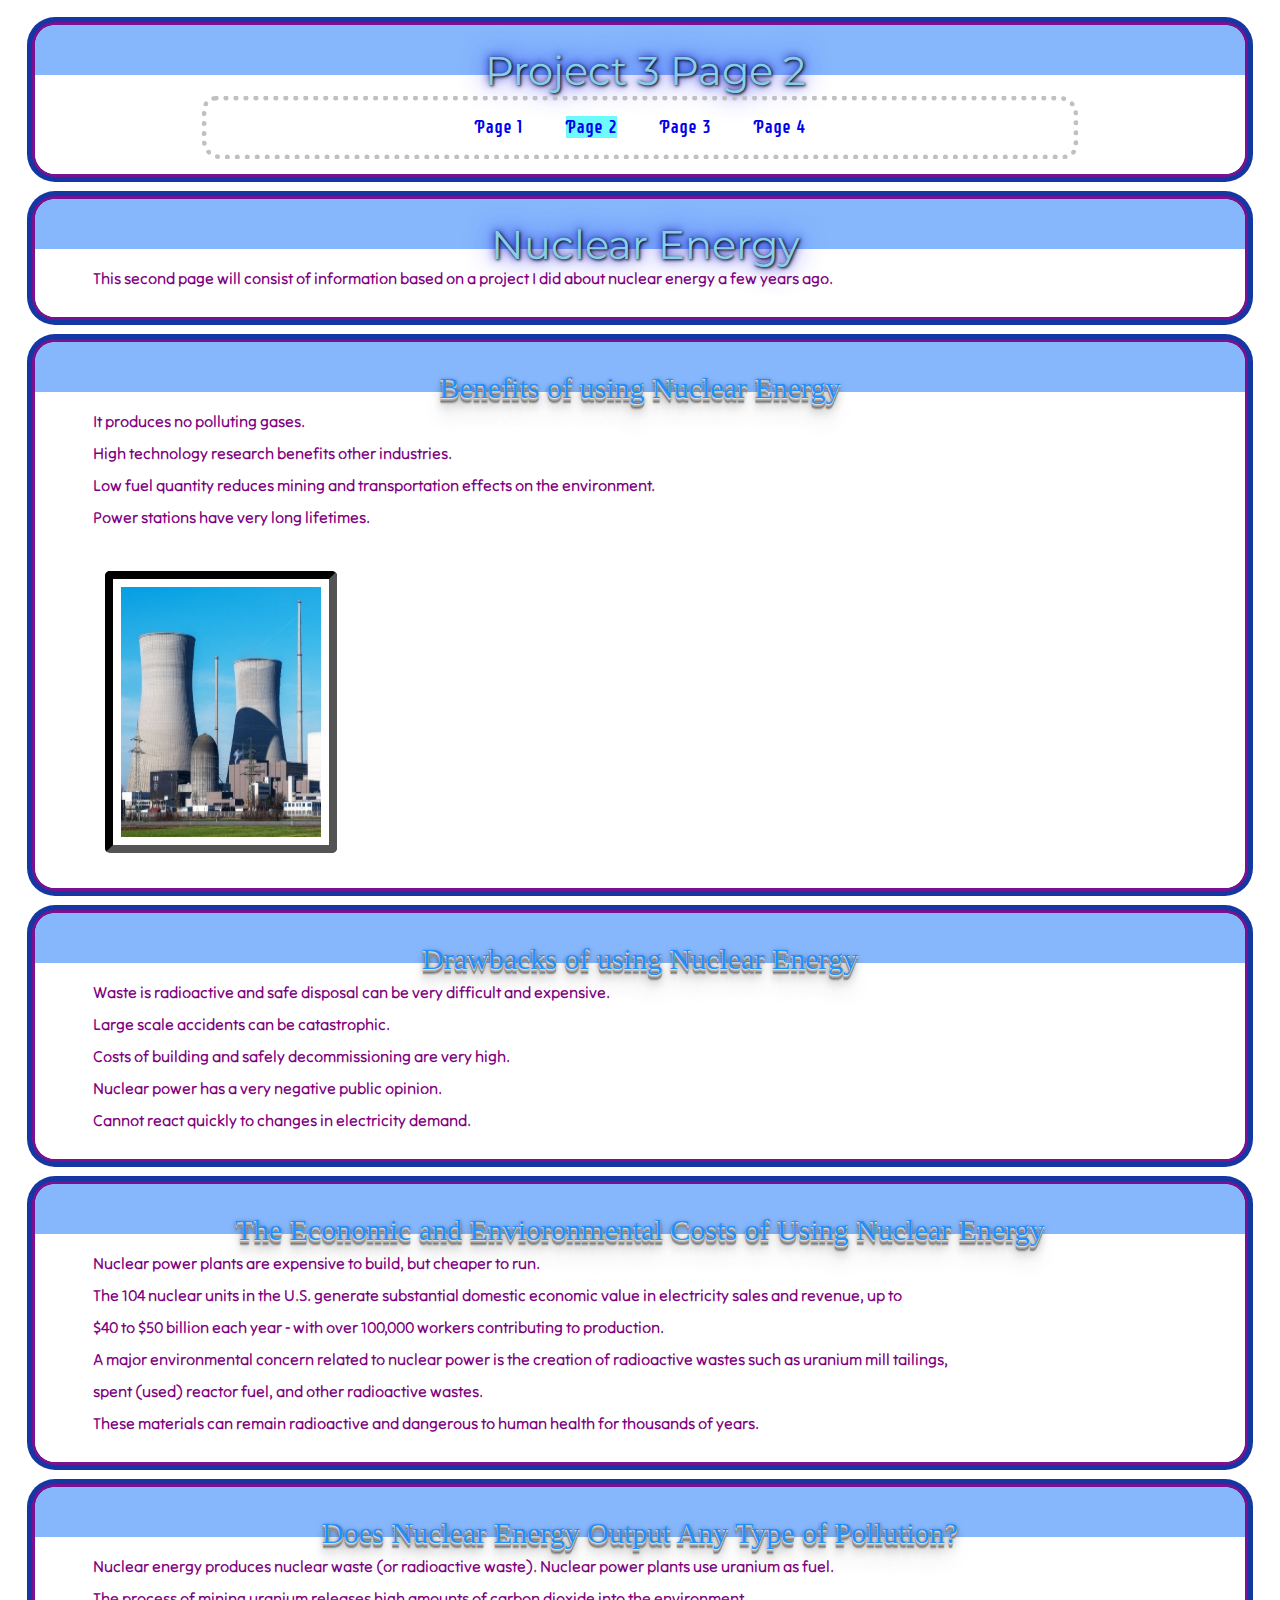
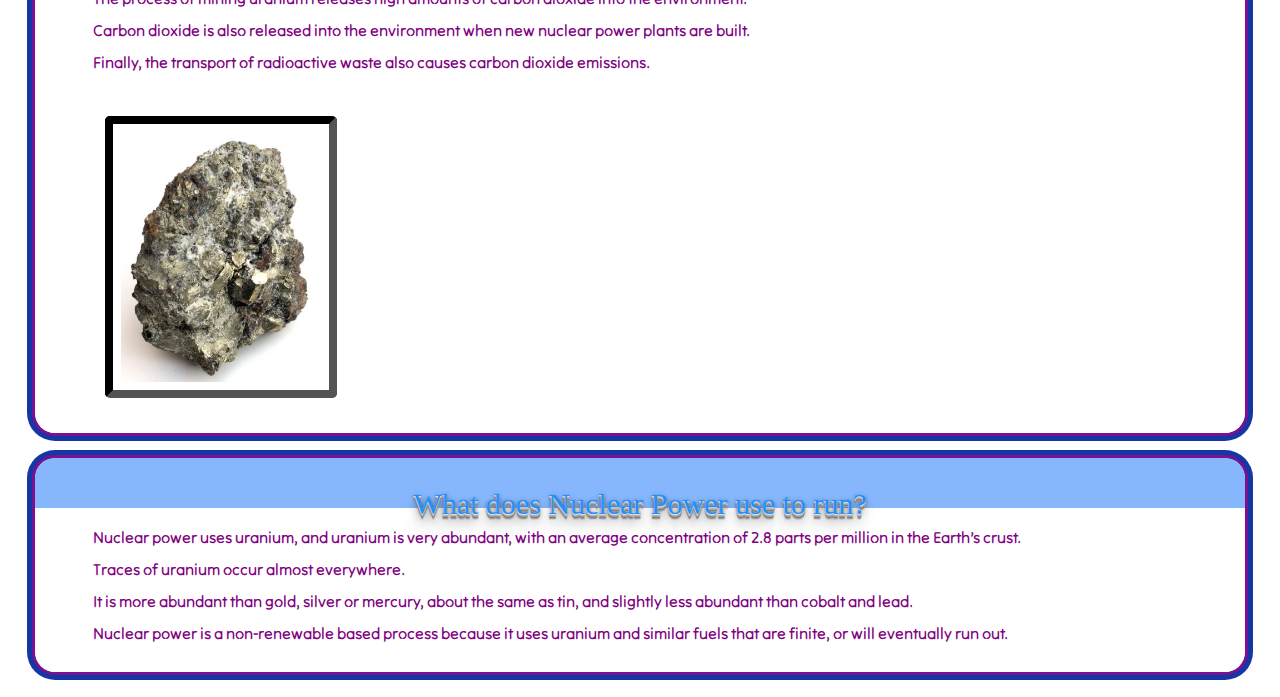
==== commit 706ebede: "Update index2.html" ====
--- a/index2.html
+++ b/index2.html
@@ -5,6 +5,7 @@
     <title>Project 3</title>
     <link rel="stylesheet" href="css.folder/reset.css">
     <link rel="stylesheet" type="text/css" href="css.folder/style.css">
+    <link rel="stylesheet" type="text/css" href="css.folder/responsive.css">
     <link rel="preconnect" href="https://fonts.googleapis.com">
     <link rel="preconnect" href="https://fonts.gstatic.com" crossorigin>
     <link href="https://fonts.googleapis.com/css2?family=Montserrat&family=Permanent+Marker&family=Supermercado+One&family=Tilt+Neon&display=swap" rel="stylesheet">
--- a/css.folder/style.css
+++ b/css.folder/style.css
@@ -1,166 +1,165 @@
 body {
-    margin: 10px;
-    background-color: white;
-  }
-  
-  title {
-    margin: auto;
-    color: lightblue;
-    text-align: center;
-    line-height: normal;
-  }
-  
-  ol {
-    list-style-type: none;
-    text-align: left;
-    font-family: 'Tilt Neon', sans-serif;
-    color: pink;
-    border: 8px dashed black;
-    border-radius: 25px;
-    padding: 18px;
-    margin-top: 40px;
-    margin-bottom: 35px;
-    margin-right: 55px;
-    margin-left: 55px;
-  }
-  
-  ul {
-    list-style-type: none;
-    margin: 0 auto;
-    width: 70%;
-    padding: 20px;
-    overflow: auto;
-    border: 0.5em dotted silver;
-    border-radius: 14px 18px;
-    text-align: center;
-    font-family: 'Supermercado One', sans-serif;
-    color: black;
-    position: relative;
-  }
-  
-  li {
-    display: inline-block;
-    color: black;
-    text-align: center;
-    padding: 10px;
-    margin: 0 10px;
-    padding: 6px 10px;
-    text-decoration: none;
-    font-size: 12px;
-  }
-  
-  li a {
-    text-decoration: none;
-  }
-  
-  li a:hover:not(.active) {
-    background-color: #348;
-    color: white;
-  }
-  
-  .active {
-    background-color: #6dfafc;
-  }
-  
-  .active:hover {
-    background-color: skyblue;
-    color: white;
-  }
-  
-  iframe {
-    border: 12px groove #1e2121;
-    position: relative;
-    margin: 10px;
-  }
-  
-  h1 {
-    font-size: 40px;
-    text-align: center;
-    font-family: 'Montserrat', sans-serif;
-    color: skyblue;
-    text-shadow: 1px 1px 3px black, 0 0 28px blue, 0 0 8px darkblue;
-    margin-top: 30px;
-    margin-bottom: 25px;
-    margin-right: 45px;
-    margin-left: 55px;
-  }
-  
-  h2 {
-    text-align: center;
-    font-family: 'Permanent Marker', cursive;
-    text-shadow:
-      0 1px 0 #ccc, 
-      0 2px 0 #c9c9c9,
-      0 3px 0 #bbb,
-      0 4px 0 #b9b9b9,
-      0 5px 0 #aaa,
-      0 6px 1px rgba(0,0,0,.1),
-      0 0 5px rgba(0,0,0,.1),
-      0 1px 3px rgba(0,0,0,.3),
-      0 3px 5px rgba(0,0,0,.2),
-      0 5px 10px rgba(0,0,0,.25),
-      0 10px 10px rgba(0,0,0,.2),
-      0 20px 20px rgba(0,0,0,.15);
-    font-size: 30px;
-    color: dodgerblue;
-    margin-top: 30px;
-    margin-bottom: 25px;
-    margin-right: 55px;
-    margin-left: 55px;
-  }
-  
-  h3, h4, h5 {
-    text-align: left;
-    font-size: 20px;
-    font-family: 'Permanent Marker', cursive;
-    color: pink;
-    margin-top: 34px;
-    margin-bottom: 25px;
-    margin-right: 45px;
-    margin-left: 55px;
-  }
-  
-  p {
-    text-align: left;
-    font-size: 16px;
-    font-family: 'Tilt Neon', sans-serif;
-    color: purple;
-    margin-top: 14px;
-    margin-bottom: 15px;
-    margin-right: 25px;
-    margin-left: 35px;
-    padding: 8px;
-  }
-  
-  .uranium, 
-  .headshot, 
-  .plant {
-    width: 200px;
-    height: 250px;
-  }
-  
-  img {
-    width: 200px;
-    height: 250px;
-    border: 8px inset black;
-    border-radius: 5px;
-    float: left;
-    margin-top: 30px;
-    margin-bottom: 20px;
-    margin-right: 45px;
-    margin-left: 55px;
-    padding: 8px;
-  }
-  
-  section {
-    border: black;
-    border-radius: 20px;
-    background: linear-gradient(180deg, #86b7fc 50px, white 15px);
-    display: justify;
-    padding: 10px;
-	  margin: 25px;
-    overflow: auto;
-    height: 50%;
-    padding: 15px;
-    box-shadow: 0px 0px 0px 3px #7a1191, 0px 0px 0px 8px #1437a3;
-  }
+  margin: 10px;
+  background-color: white;
+}
+
+title {
+  margin: auto;
+  color: lightblue;
+  text-align: center;
+  line-height: normal;
+}
+
+ol {
+  list-style-type: none;
+  text-align: left;
+  font-family: 'Tilt Neon', sans-serif;
+  color: pink;
+  border: 8px dashed black;
+  border-radius: 25px;
+  padding: 18px;
+  margin-top: 40px;
+  margin-bottom: 35px;
+  margin-right: 55px;
+  margin-left: 55px;
+}
+
+ul {
+  list-style-type: none;
+  margin: 0 auto;
+  width: 70%;
+  padding: 20px;
+  overflow: auto;
+  border: 0.5em dotted silver;
+  border-radius: 14px 18px;
+  text-align: center;
+  font-family: 'Supermercado One', sans-serif;
+  color: black;
+  position: relative;
+}
+
+li {
+  display: inline-block;
+  color: black;
+  text-align: center;
+  margin: 0 10px;
+  padding: 6px 10px;
+  text-decoration: none;
+  font-size: 18px;
+}
+
+li a {
+  text-decoration: none;
+}
+
+li a:hover:not(.active) {
+  background-color: #348;
+  color: white;
+}
+
+.active {
+  background-color: #6dfafc;
+}
+
+.active:hover {
+  background-color: skyblue;
+  color: white;
+}
+
+iframe {
+  border: 12px groove #1e2121;
+  position: relative;
+  margin: 10px;
+}
+
+h1 {
+  font-size: 40px;
+  text-align: center;
+  font-family: 'Montserrat', sans-serif;
+  color: skyblue;
+  text-shadow: 1px 1px 3px black, 0 0 28px blue, 0 0 8px darkblue;
+  margin-top: 30px;
+  margin-bottom: 25px;
+  margin-right: 45px;
+  margin-left: 55px;
+}
+
+h2 {
+  text-align: center;
+  font-family: 'Permanent Marker', cursive;
+  text-shadow:
+    0 1px 0 #dfdfdf, 
+    0 2px 0 #b5b4b4,
+    0 3px 0 #9e9b9b,
+    0 4px 0 #7e7d7d,
+    0 5px 0 #9d9d9d,
+    0 6px 1px rgba(0,0,0,.1),
+    0 0 5px rgba(0,0,0,.1),
+    0 1px 3px rgba(0,0,0,.3),
+    0 3px 5px rgba(0,0,0,.2),
+    0 5px 10px rgba(0,0,0,.25),
+    0 10px 10px rgba(0,0,0,.2),
+    0 20px 20px rgba(0,0,0,.15);
+  font-size: 30px;
+  color: dodgerblue;
+  margin-top: 30px;
+  margin-bottom: 25px;
+  margin-right: 55px;
+  margin-left: 55px;
+}
+
+h3, h4, h5 {
+  text-align: left;
+  font-size: 20px;
+  font-family: 'Permanent Marker', cursive;
+  color: pink;
+  margin-top: 34px;
+  margin-bottom: 25px;
+  margin-right: 45px;
+  margin-left: 55px;
+}
+
+p {
+  text-align: left;
+  font-size: 16px;
+  font-family: 'Tilt Neon', sans-serif;
+  color: purple;
+  margin-top: 14px;
+  margin-bottom: 15px;
+  margin-right: 25px;
+  margin-left: 35px;
+  padding: 8px;
+}
+
+.uranium, 
+.headshot, 
+.plant {
+  width: 200px;
+  height: 250px;
+}
+
+img {
+  width: 200px;
+  height: 250px;
+  border: 8px inset black;
+  border-radius: 5px;
+  float: left;
+  margin-top: 30px;
+  margin-bottom: 20px;
+  margin-right: 45px;
+  margin-left: 55px;
+  padding: 8px;
+}
+
+section {
+  border: black;
+  border-radius: 20px;
+  background: linear-gradient(180deg, #86b7fc 50px, white 15px);
+  display: justify;
+  padding: 10px;
+  margin: 25px;
+  overflow: auto;
+  height: 50%;
+  padding: 15px;
+  box-shadow: 0px 0px 0px 3px #7a1191, 0px 0px 0px 8px #1437a3;
+}
--- a/css.folder/responsive.css
+++ b/css.folder/responsive.css
@@ -0,0 +1,47 @@
+/* Media Query for Mobile Phones */
+@media only screen and (max-width: 767px) {
+  body {
+    font-size: 14px;
+    line-height: 1.4;
+  }
+
+  header {
+    background-color: #333;
+    padding: 10px;
+    color: #fff;
+  }
+
+  .main-content {
+    margin: 10px;
+  }
+
+  footer {
+    background-color: #333;
+    padding: 10px;
+    color: #fff;
+  }
+}
+
+/* Media Query for Tablets */
+@media only screen and (min-width: 768px) and (max-width: 1023px) {
+  body {
+    font-size: 16px;
+    line-height: 1.6;
+  }
+
+  header {
+    background-color: #555;
+    padding: 15px;
+    color: #fff;
+  }
+
+  .main-content {
+    margin: 20px;
+  }
+
+  footer {
+    background-color: #555;
+    padding: 15px;
+    color: #fff;
+  }
+}
